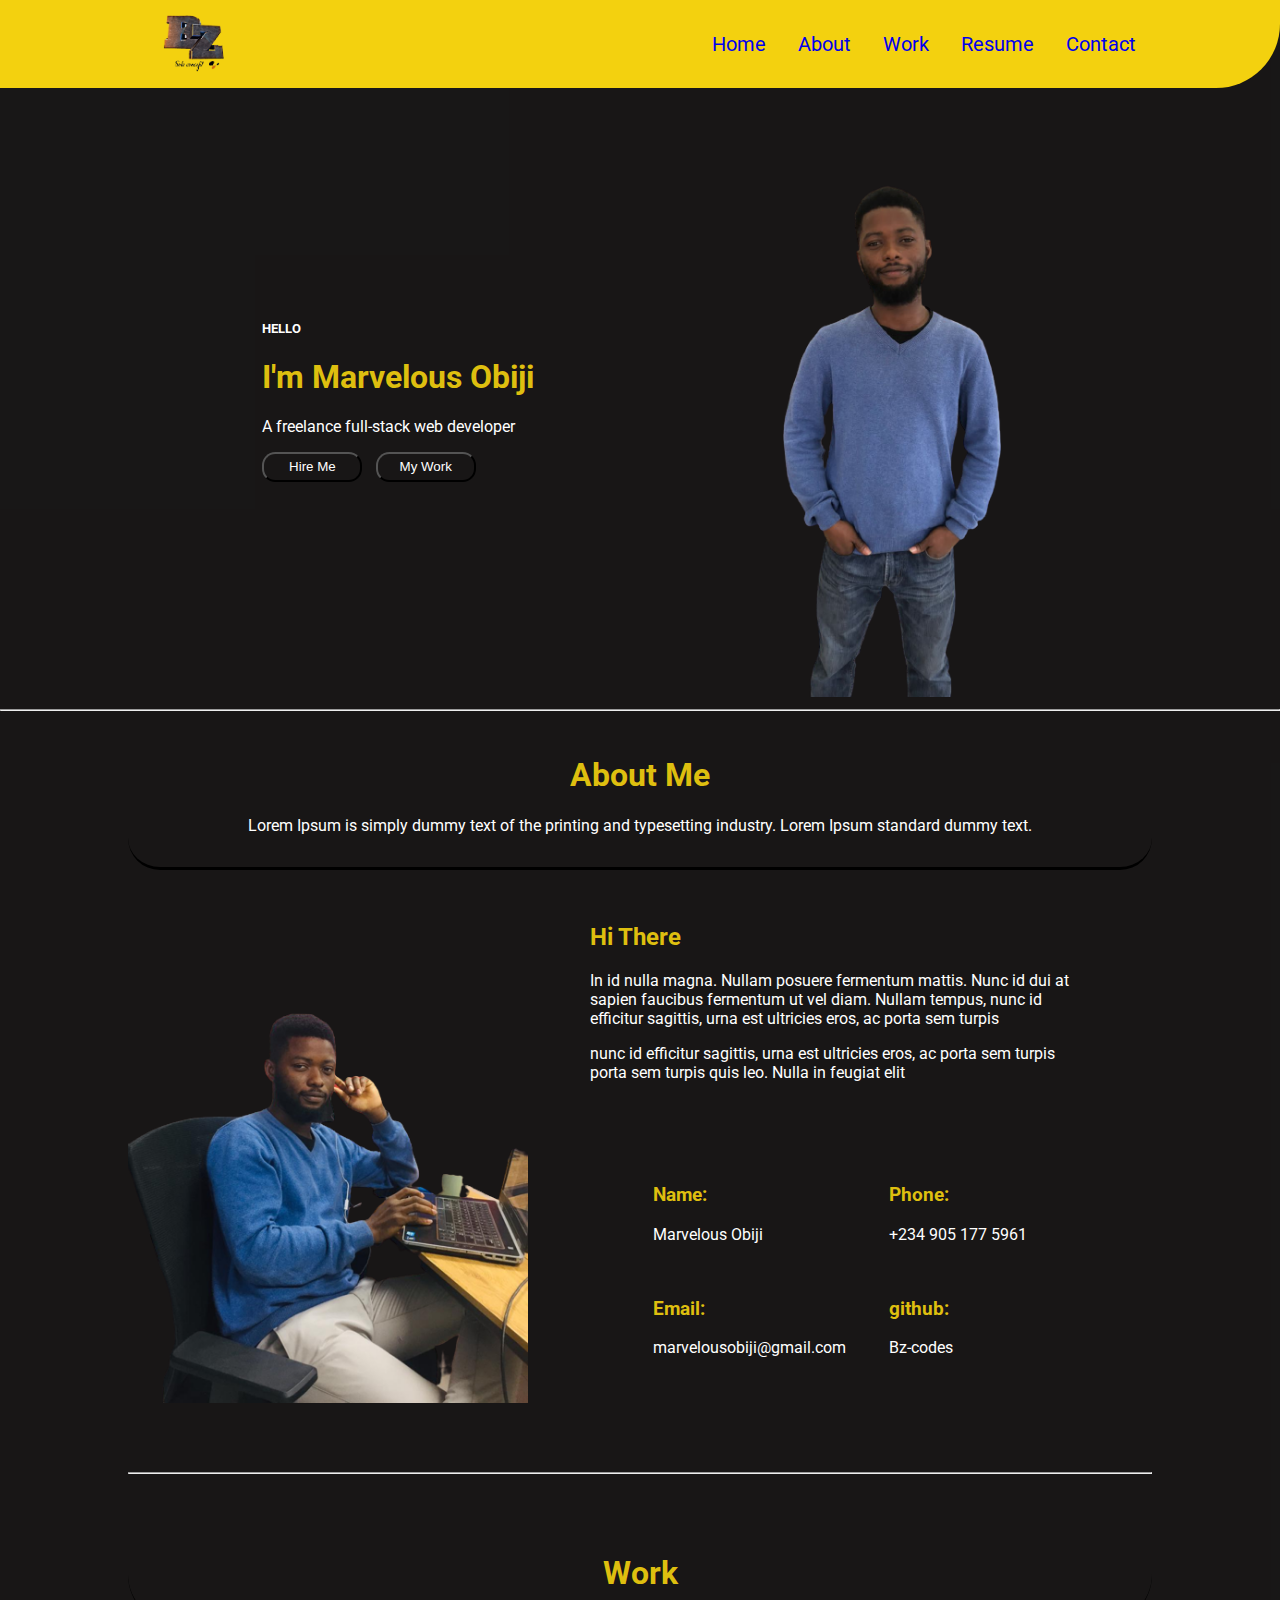
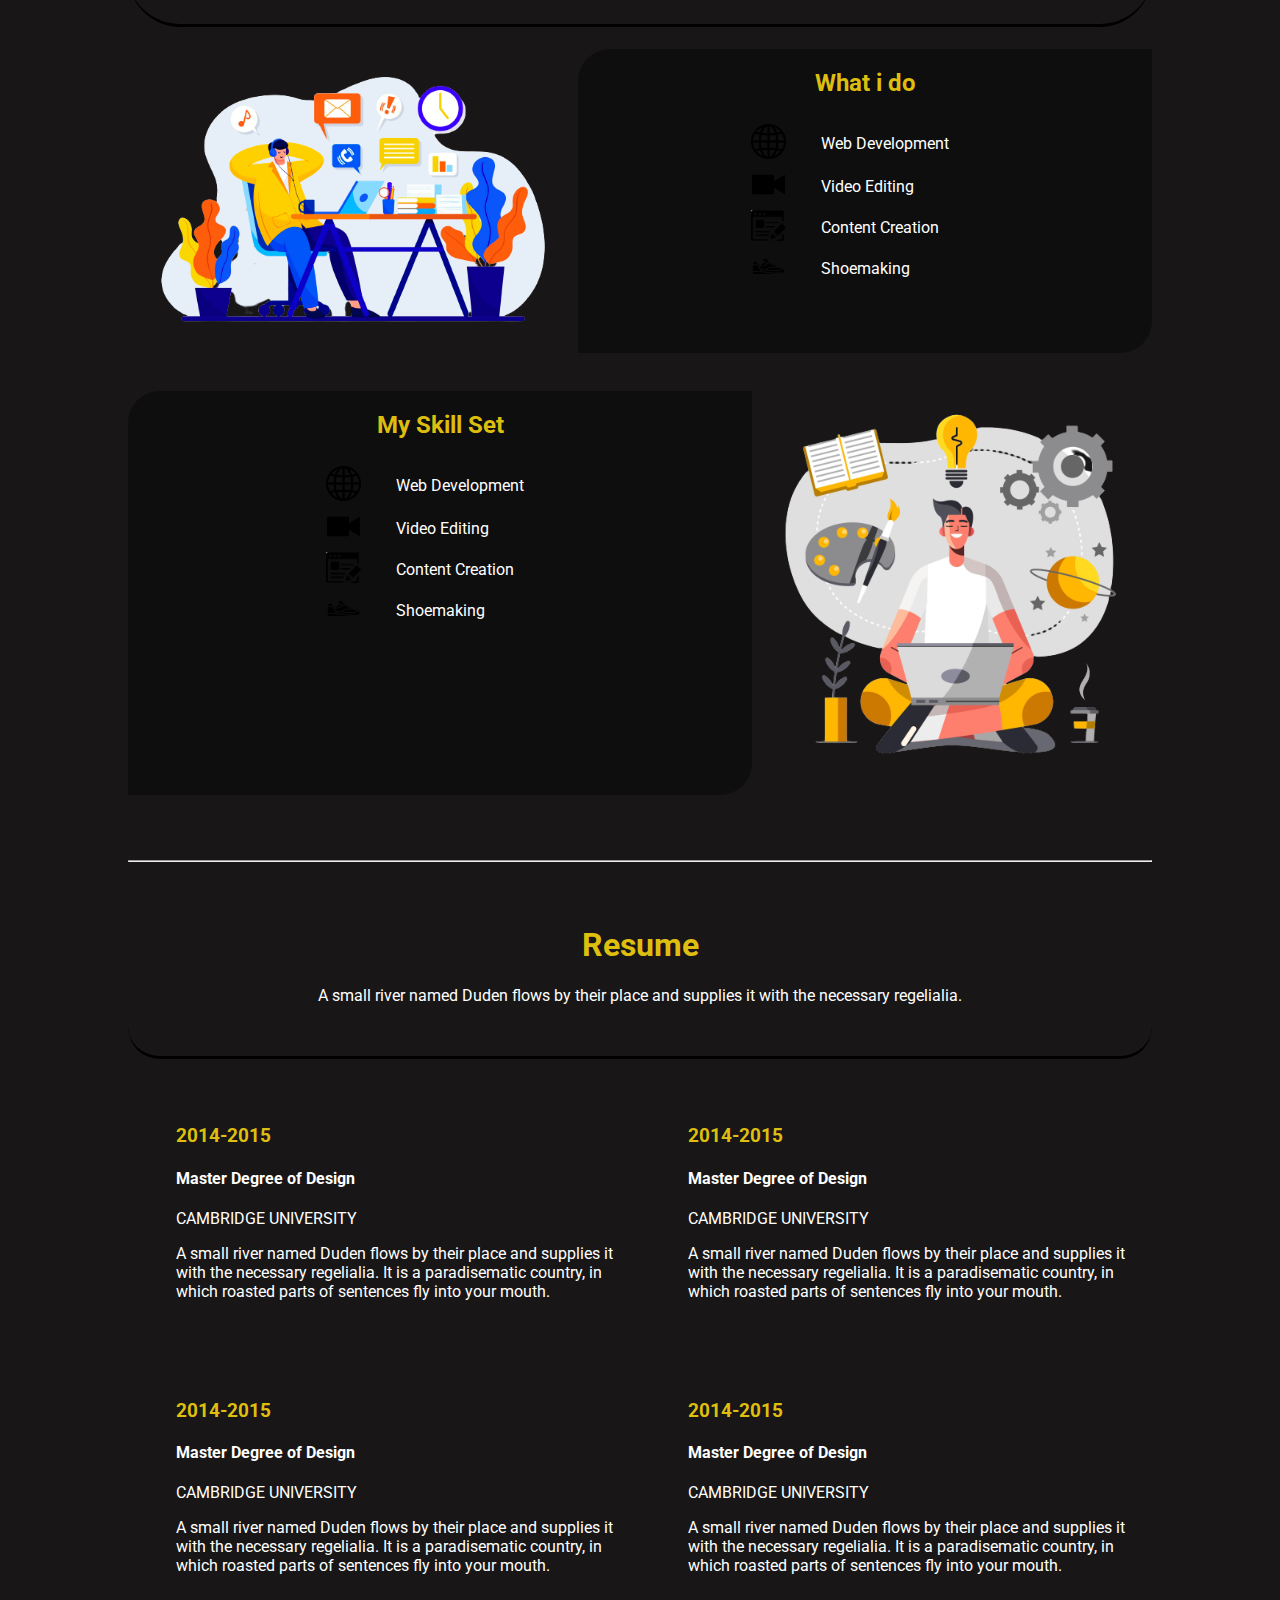
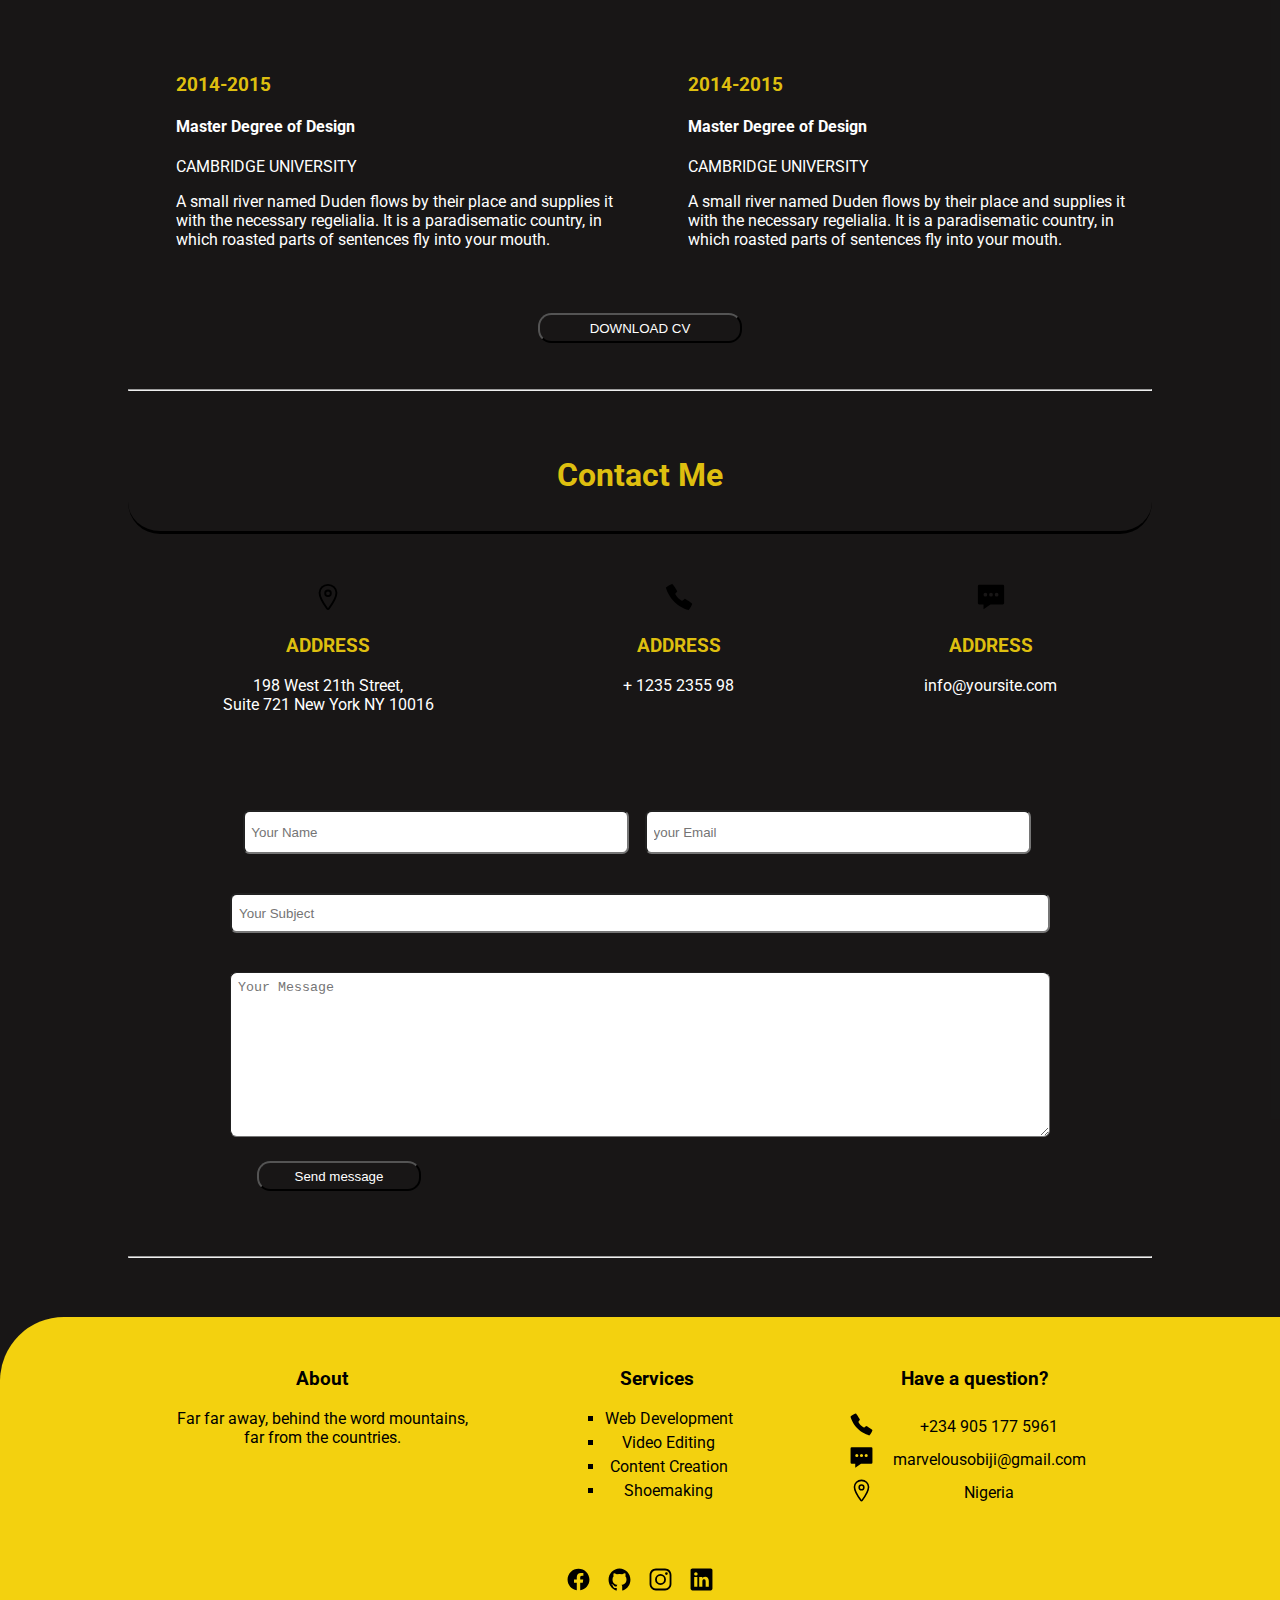
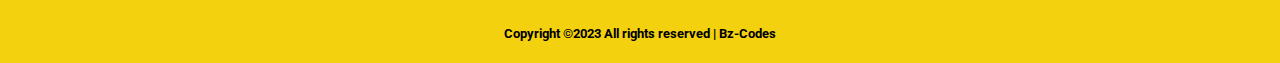
==== index.html @ ffa0d603 "Add files via upload" ====
<!DOCTYPE html>
<html lang="en">
  <head>
    <meta charset="UTF-8" />
    <meta http-equiv="X-UA-Compatible" content="IE=edge" />
    <meta name="viewport" content="width=device-width, initial-scale=1.0" />
    <link rel="stylesheet" href="/style.css" />
    <link rel="preconnect" href="https://fonts.googleapis.com" />
    <link rel="preconnect" href="https://fonts.gstatic.com" crossorigin />
    <link
      href="https://fonts.googleapis.com/css2?family=Open+Sans:wght@300;400;500;600;700;800&family=Poppins:wght@500;600&family=Roboto:wght@100;300;400;500;700;900&display=swap"
      rel="stylesheet"
    />

    <title>portfolio-project</title>
  </head>
  <body>
    <!-- the header containing the nav bar -->

    <header>
      <nav class="navbar">
        <div class="nav-img">
          <img src="src\img-removebg-preview.png" alt="logo" width="100px" />
        </div>
        <div class="nav-links">
          <ul class="nav-links-list">
            <li><a href="./index.html">Home</a></li>
            <li><a href="files/about.html">About</a></li>
            <li><a href="files/work.html">Work</a></li>
            <li><a href="files/resume.html">Resume</a></li>
            <li><a href="files/contact.html">Contact</a></li>
          </ul>
        </div>
      </nav>
    </header>
    <br /><br /><br /><br />

    <!-- the page banner -->

    <section class="banner transition-fade">
      <div class="banner-data">
        <h5>HELLO</h5>
        <h1>I'm Marvelous Obiji</h1>
        <p>A freelance full-stack web developer</p>
        <div class="banner-but">
          <button type="button"><a href="files/resume.html">Hire Me</a></button
          ><button><a href="files/work.html">My Work</a></button>
        </div>
      </div>

      <div>
        <img
          src="src\WhatsApp_Image_2023-04-15_at_10.46.01_PM-removebg-preview.png"
          alt="portriat"
        />
      </div>
      <br /><br /><br />

      <!-- <br /><br /><br /> -->
    </section>
    <!-- <br /> -->
    <!-- about me section -->
    <hr />
    <section class="about">
      <div class="about-title">
        <h1 id="section-About Me">About Me</h1>
        <p>
          Lorem Ipsum is simply dummy text of the printing and typesetting
          industry. Lorem Ipsum standard dummy text.
        </p>
      </div>
      <div class="about-data">
        <div>
          <img
            src="src\WhatsApp_Image_2023-04-13_at_2.13.59_PM-removebg-preview.png"
            alt="profile"
          />
        </div>
        <div class="about-data1">
          <div id="hi">
            <h2>Hi There</h2>
            <p>
              In id nulla magna. Nullam posuere fermentum mattis. Nunc id dui at
              sapien faucibus fermentum ut vel diam. Nullam tempus, nunc id
              efficitur sagittis, urna est ultricies eros, ac porta sem turpis
            </p>
            <p>
              nunc id efficitur sagittis, urna est ultricies eros, ac porta sem
              turpis porta sem turpis quis leo. Nulla in feugiat elit
            </p>
          </div>
          <div class="about-data2">
            <div>
              <h3>Name:</h3>
              <p>Marvelous Obiji</p>
              <br />
              <h3>Email:</h3>
              <p>marvelousobiji@gmail.com</p>
            </div>
            <div>
              <h3>Phone:</h3>
              <p>+234 905 177 5961</p>
              <br />
              <h3>github:</h3>
              <p>Bz-codes</p>
            </div>
          </div>
        </div>
      </div>
      <br /><br /><br />
      <hr />
      <br />
    </section>

    <!-- work/skillset section -->

    <section class="work">
      <h1 id="section-Work">Work</h1>
      <div class="work1">
        <div class="work1-img">
          <img src="/src\3754379.png" alt="work" />
        </div>
        <div class="work1-div">
          <h2>What i do</h2>
          <table>
            <tr>
              <td><img src="/src\1006771.png" alt="" /></td>
              <td>Web Development</td>
            </tr>
            <tr>
              <td><img src="/src\videocam-sharp.svg" alt="" /></td>
              <td>Video Editing</td>
            </tr>
            <tr>
              <td><img src="/src\images.png" alt="" /></td>
              <td>Content Creation</td>
            </tr>
            <tr>
              <td><img src="/src\shoe.png" alt="" /></td>
              <td>Shoemaking</td>
            </tr>
          </table>
        </div>
      </div>
      <br /><br />
      <div class="work2">
        <div class="work1-div">
          <h2>My Skill Set</h2>
          <table>
            <tr>
              <td><img src="/src\1006771.png" alt="" /></td>
              <td>Web Development</td>
            </tr>
            <tr>
              <td><img src="/src\videocam-sharp.svg" alt="" /></td>
              <td>Video Editing</td>
            </tr>
            <tr>
              <td><img src="/src\images.png" alt="" /></td>
              <td>Content Creation</td>
            </tr>
            <tr>
              <td><img src="/src\shoe.png" alt="" /></td>
              <td>Shoemaking</td>
            </tr>
          </table>
        </div>
        <div class="work2-img">
          <img src="/src\5484597.png" alt="skill" />
        </div>
      </div>
      <br /><br /><br />
      <hr />
      <br />
    </section>

    <!-- resume section -->

    <section class="resume">
      <div class="resume-title">
        <h1 id="section-Resume">Resume</h1>
        <p>
          A small river named Duden flows by their place and supplies it with
          the necessary regelialia.
        </p>
        <br />
      </div>
      <div class="resume-grid">
        <div>
          <h3>2014-2015</h3>
          <h4>Master Degree of Design</h4>
          <p>CAMBRIDGE UNIVERSITY</p>
          <p>
            A small river named Duden flows by their place and supplies it with
            the necessary regelialia. It is a paradisematic country, in which
            roasted parts of sentences fly into your mouth.
          </p>
        </div>

        <div>
          <h3>2014-2015</h3>
          <h4>Master Degree of Design</h4>
          <p>CAMBRIDGE UNIVERSITY</p>
          <p>
            A small river named Duden flows by their place and supplies it with
            the necessary regelialia. It is a paradisematic country, in which
            roasted parts of sentences fly into your mouth.
          </p>
        </div>

        <div>
          <h3>2014-2015</h3>
          <h4>Master Degree of Design</h4>
          <p>CAMBRIDGE UNIVERSITY</p>
          <p>
            A small river named Duden flows by their place and supplies it with
            the necessary regelialia. It is a paradisematic country, in which
            roasted parts of sentences fly into your mouth.
          </p>
        </div>
        <div>
          <h3>2014-2015</h3>
          <h4>Master Degree of Design</h4>
          <p>CAMBRIDGE UNIVERSITY</p>
          <p>
            A small river named Duden flows by their place and supplies it with
            the necessary regelialia. It is a paradisematic country, in which
            roasted parts of sentences fly into your mouth.
          </p>
        </div>

        <div>
          <h3>2014-2015</h3>
          <h4>Master Degree of Design</h4>
          <p>CAMBRIDGE UNIVERSITY</p>
          <p>
            A small river named Duden flows by their place and supplies it with
            the necessary regelialia. It is a paradisematic country, in which
            roasted parts of sentences fly into your mouth.
          </p>
        </div>
        <div>
          <h3>2014-2015</h3>
          <h4>Master Degree of Design</h4>
          <p>CAMBRIDGE UNIVERSITY</p>
          <p>
            A small river named Duden flows by their place and supplies it with
            the necessary regelialia. It is a paradisematic country, in which
            roasted parts of sentences fly into your mouth.
          </p>
        </div>
      </div>
      <button><a href="#">DOWNLOAD CV</a></button>
      <br />
      <br />
      <br />
      <hr />
      <br />
    </section>

    <!-- contact me section -->

    <section class="contact">
      <div class="contact-title">
        <h1 id="section-Contact Me">Contact Me</h1>
        <p></p>
      </div>
      <div class="contact-ads">
        <div>
          <img src="/src\location-outline.svg" alt="" width="30px" />
          <h3>ADDRESS</h3>
          <p>
            198 West 21th Street,<br />
            Suite 721 New York NY 10016
          </p>
        </div>
        <div>
          <img src="/src\call-sharp.svg" alt="" width="30px" />
          <h3>ADDRESS</h3>
          <p>+ 1235 2355 98</p>
        </div>
        <div>
          <img src="/src\chatbox-ellipses-sharp.svg" alt="" width="30px" />
          <h3>ADDRESS</h3>
          <p>info@yoursite.com</p>
        </div>
      </div>
      <br />
      <div class="contact-form">
        <form action="">
          <input type="text" id="fname" placeholder="Your Name" required />
          <input type="emai" id="e-mail" placeholder="your Email" required />
          <br />
          <br /><input
            type="text"
            id="subject"
            placeholder="Your Subject"
            required
          />
          <br /><br />
          <textarea
            name="text"
            id="message"
            cols="30"
            rows="10"
            placeholder="Your Message"
            required
          ></textarea>
          <br />
          <input type="submit" value="Send message" id="submit" />
        </form>
      </div>
      <br /><br /><br />
      <hr />
      <br />
    </section>

    <!-- the footer -->

    <footer>
      <div class="footer-info">
        <div>
          <h3>About</h3>
          <p>
            Far far away, behind the word mountains, <br />
            far from the countries.
          </p>
        </div>
        <div>
          <h3>Services</h3>
          <ul>
            <li>Web Development</li>
            <li>Video Editing</li>
            <li>Content Creation</li>
            <li>Shoemaking</li>
          </ul>
        </div>
        <div>
          <h3>Have a question?</h3>
          <table>
            <tr>
              <td><img src="/src\call-sharp.svg" alt="call" width="25px" /></td>
              <td>+234 905 177 5961</td>
            </tr>
            <tr>
              <td>
                <img
                  src="/src\chatbox-ellipses-sharp.svg"
                  alt="chat"
                  width="25px"
                />
              </td>
              <td>marvelousobiji@gmail.com</td>
            </tr>
            <tr>
              <td>
                <img
                  src="/src\location-outline.svg"
                  alt="locate"
                  width="25px"
                />
              </td>
              <td>Nigeria</td>
            </tr>
          </table>
        </div>
      </div>
      <br /><br />
      <div class="footer-info3">
        <a href="http://"
          ><img src="/src\logo-facebook (1).svg" alt="facebook" width="25px"
        /></a>
        <a href="http://"
          ><img src="/src\logo-github.svg" alt="github" width="25px"
        /></a>
        <a href="http://"
          ><img src="/src\logo-instagram.svg" alt="instagram" width="25px"
        /></a>
        <a href="#"
          ><img src="/src\logo-linkedin.svg" alt="linkedin" width="25px"
        /></a>
      </div>
      <div>
        <h5>Copyright ©2023 All rights reserved | Bz-Codes</h5>
      </div>
    </footer>
  </body>
</html>
---- style.css ----
html,
body,
header,
footer {
    padding: 0%;
    margin: 0%;
    box-sizing: border-box;
    background-color: rgba(14, 13, 13, 0.795);
    font-family: 'Open Sans', sans-serif;
    /* font-family: 'Poppins', sans-serif; */
    font-family: 'Roboto', sans-serif;
    height: fit-content;
    ;
}

h1 {
    font-size: xx-large;
}

html {
    scroll-behavior: smooth;
    /* transition: ease-in-out 0.5s ease-out; */
    /* scroll-snap-type: proximity; */
    /* animation-duration: 3s; */
    /* transition-property: all;
    
    transition-duration: 2s;
    transition-delay: 2s; */
}



h1,
h2,
h3 {
    color: rgba(243, 209, 15, 0.911);
}

h4,
h5,
h6,
p,
td,
li {
    color: white;
}

a,
#submit {
    transition: all 0.5s ease-out;
}

#submit:hover,
#submit:focus,
a:hover,
a:focus {
    border-bottom: 5px solid white;
    border-bottom-color: #fff;
    border-radius: 1em;
    font-size: 10px;
    /* color: #e00808; */
}

header {
    width: 100%;
    background-color: rgb(243, 209, 15);
    border-bottom-right-radius: 4em;
    position: sticky;
    top: 0%;
    z-index: 1;
}

.navbar {
    width: 80%;
    display: flex;
    justify-content: space-between;
    margin: auto;
    margin-top: 0%;


    align-items: center;

}

/* nav bar */

nav ul {
    display: inline-flex;
    justify-content: space-around;
    /* width: 50%; */


    /* margin-right: 2em; */
    box-sizing: border-box;
}

nav a {
    text-decoration: none;
    font-size: 20px;

}

nav a:hover,
nav a:focus {
    /* width: 200px; */
    background-color: #ffffff00;
    border-bottom: 5px solid white;
    border-bottom-color: #fff;
    border-radius: 1em;
    font-size: 2em;
    color: #f7f1f1;
}

nav ul li {

    padding: 1em;
    list-style-type: none;

}

nav img {
    width: 130px;
    /* margin: auto; */
}


/* banner */

.banner {
    width: 80%;
    display: flex;
    justify-content: space-between;
    margin: auto;
    /* position: relative; */

    /* background-color: rgba(88, 88, 95, 0.767); */
}

.banner-data {
    padding: 2em;
    margin: 10%;
    color: rgb(16, 17, 17);
}

/* .banner-but {
    width: 100%;
    display: flex;

} */
.banner img {
    width: 400px;

    /* height: 400px; */
}

.banner button {
    width: 100px;
    height: 30px;
    margin-right: 1em;
    border-radius: 1em;
    background-color: transparent;
    /* color: #fff; */
    /* align-items: center; */
}

.banner button a {
    text-align: center;
    color: #fff;
    /* margin: 1em; */
    padding: 1em;
    text-decoration: none;
    /* width: fit-content; */
}

/* about */
.about {
    width: 80%;
    margin: auto;
    /* background-color: rgb(150, 123, 84); */

}

.about-title {
    margin: auto;
    text-align: center;
    padding: 1em;
    /* margin-top: -20px; */
    border-bottom: solid black;
    border-radius: 2em;
}

.about img {
    width: 400px;
    /* height: 300px; */
}

.about-data {
    /* width: 100%; */
    display: flex;
    /* justify-content: space-between; */
    margin: auto;
}

.about-data1 {
    display: flex;
    flex-direction: column;
}

#hi {
    margin: auto 10%;
}

.about-data2 {
    display: flex;
    justify-content: space-between;
    margin: auto 20%;
}

/* work */
.work {
    width: 80%;
    margin: auto;
    /* text-align: center; */
}

#section-Work {
    border-bottom: solid black;
    padding: 1em;
    border-radius: 2em;
    text-align: center;
}

.work1 {
    width: 100%;
    display: flex;
    /* flex-direction: row; */
    justify-content: space-between;


}

.work1-div {
    width: 100%;
    background-color: rgba(14, 13, 13, 0.801);
    border-top-left-radius: 2em;
    border-bottom-right-radius: 2em;
    /* padding: 1em; */
    /* margin: 10%; */
    /* padding: ; */
}

.work1-div h2 {
    text-align: center;
    margin-bottom: 1em;
}

.work1-div table {
    /* width: 100%; */
    /* display: flex; */
    /* text-decoration: none; */
    list-style-type: none;
    justify-content: space-around;
    /* padding: 2em; */
    margin: 1em auto;
    /* padding: 1em; */
    /* text-decoration: solid black; */
    /* font-size: larger; */
    /* font-weight: 600; */
}

.work1-div table tr td {
    padding-right: 2em;
}

.work1-div img {
    width: 35px;
    /* margin-top: 7%; */
}

.work1-img img {
    width: 450px;
    /* padding: 20px; */
}

.work2 {
    width: 100%;
    display: flex;
    /* flex-direction: row; */
    justify-content: space-between;


}

.work2-img img {
    width: 400px;
    /* padding: 20px; */
}


/* resume */


.resume {

    width: 80%;
    margin: auto;
    /* background-color: rgb(102, 172, 117); */
}

.resume-title {
    /* text-align: center; */
    margin: auto;
    text-align: center;
    padding: 1em;
    border-bottom: solid black;
    border-radius: 2em;
}

.resume-grid {

    display: grid;
    grid-template-columns: 50% 50%;
    /* grid-auto-rows: minmax(100px, auto); */
    grid-gap: 2em;
    /* align-items: center; */
    padding: 2em;

}

.resume-grid div {
    padding: 1em;
    /* margin: auto 10%; */
}

.resume button {
    width: 20%;
    height: 30px;
    margin-left: 40%;
    margin-right: 40%;
    border-radius: 1em;
    background-color: transparent;
    /* align-items: center; */
}

.resume button a {
    text-align: center;
    color: #fff;
    /* margin: 1em; */
    padding: 1em;
    text-decoration: none;
    /* width: fit-content; */
}


/* contact */

.contact {
    width: 80%;

    margin: auto;
    /* background-color: rgb(161, 122, 122); */
    /* margin-top: 0%; */
}

.contact-title {
    margin: auto;
    /* margin-top: -20px; */
    text-align: center;
    border-bottom: solid black;
    border-radius: 2em;
    padding: 1em;
}

.contact-ads {
    width: 100%;
    display: flex;
    justify-content: space-between;
    /* flex-direction: row; */
}

.contact-ads div {
    width: fit-content;
    padding: 1em;
    margin: 2em auto;
    text-align: center;
}

.contact-form {
    /* border: 2px solid black; */
    /* padding: 1em; */
    width: 80%;
    margin: auto;

}

.contact-form form {
    width: 100%;
    padding: 2% auto;
    /* border: 2px solid black; */
    box-sizing: border-box;

    /* background-color: blue; */
    /* justify-content: center; */
}

#fname,
#e-mail {
    width: 45%;
    /* box-sizing: border-box; */
    /* margin: auto; */
    /* margin-right: ; */
    margin-left: 1.5%;
    border-radius: 0.5em;
    margin-top: 1em;
    height: 2em;
    padding: 0.5em;
    border-style: inset;
}

#subject {
    width: 100%;
    box-sizing: border-box;
    height: 3em;
    padding: 0.5em;
    margin-top: 1.5em;
    border-radius: 0.5em;
    border-style: inset;
    /* margin-left: 5%; */
}

#message {
    width: 100%;
    box-sizing: border-box;
    margin-top: 1.5em;
    /* border-collapse: collapse; */
    border-style: inset;
    border-radius: 0.5em;
    padding: 0.5em;
}

#submit {
    margin-left: 2em;
    margin-top: 1.5em;
    height: 1em;
    width: 20%;
    height: 30px;
    border-radius: 1em;
    text-align: center;
    background-color: transparent;
    color: #fff;

    /* margin: 1em; */
    /* padding: 1em; */
    text-decoration: none;
}

/* footer */

footer {
    width: 100%;
    background-color: rgb(243, 209, 15);
    display: flex;
    flex-direction: column;
    justify-content: center;
    border-top-left-radius: 4em;
    margin-top: 2rem;
    padding-top: 2em;


}

.footer-info {
    width: 80%;
    margin: auto;
    /* display: grid;
    grid-template-columns: 1fr 1fr 1fr;
    grid-gap: 2em; */
    align-content: center;

    /* margin-left: 15%; */

    display: flex;
    text-align: center;
    box-sizing: inherit;
    justify-content: space-around;

}

.footer-info ul li {
    list-style-type: square;
    padding-bottom: 5px;
    margin-right: 1em;
}

.footer-info3 {
    display: flex;
    justify-content: center;

    margin: auto;
}

.footer-info table tr td {
    padding-right: 1em;

    /* margin-right: 1em; */
    /* border: 2px solid black; */
}

.footer-info3 a {



    /* flex-direction: column; */
    /* justify-content: space-around; */

    padding: 0.5em;
    /* align-items: center; */
}

footer h5 {
    text-align: center;
    color: black;
}

.footer-info h3,

.footer-info td,
.footer-info li,
.footer-info p {
    color: black;
}
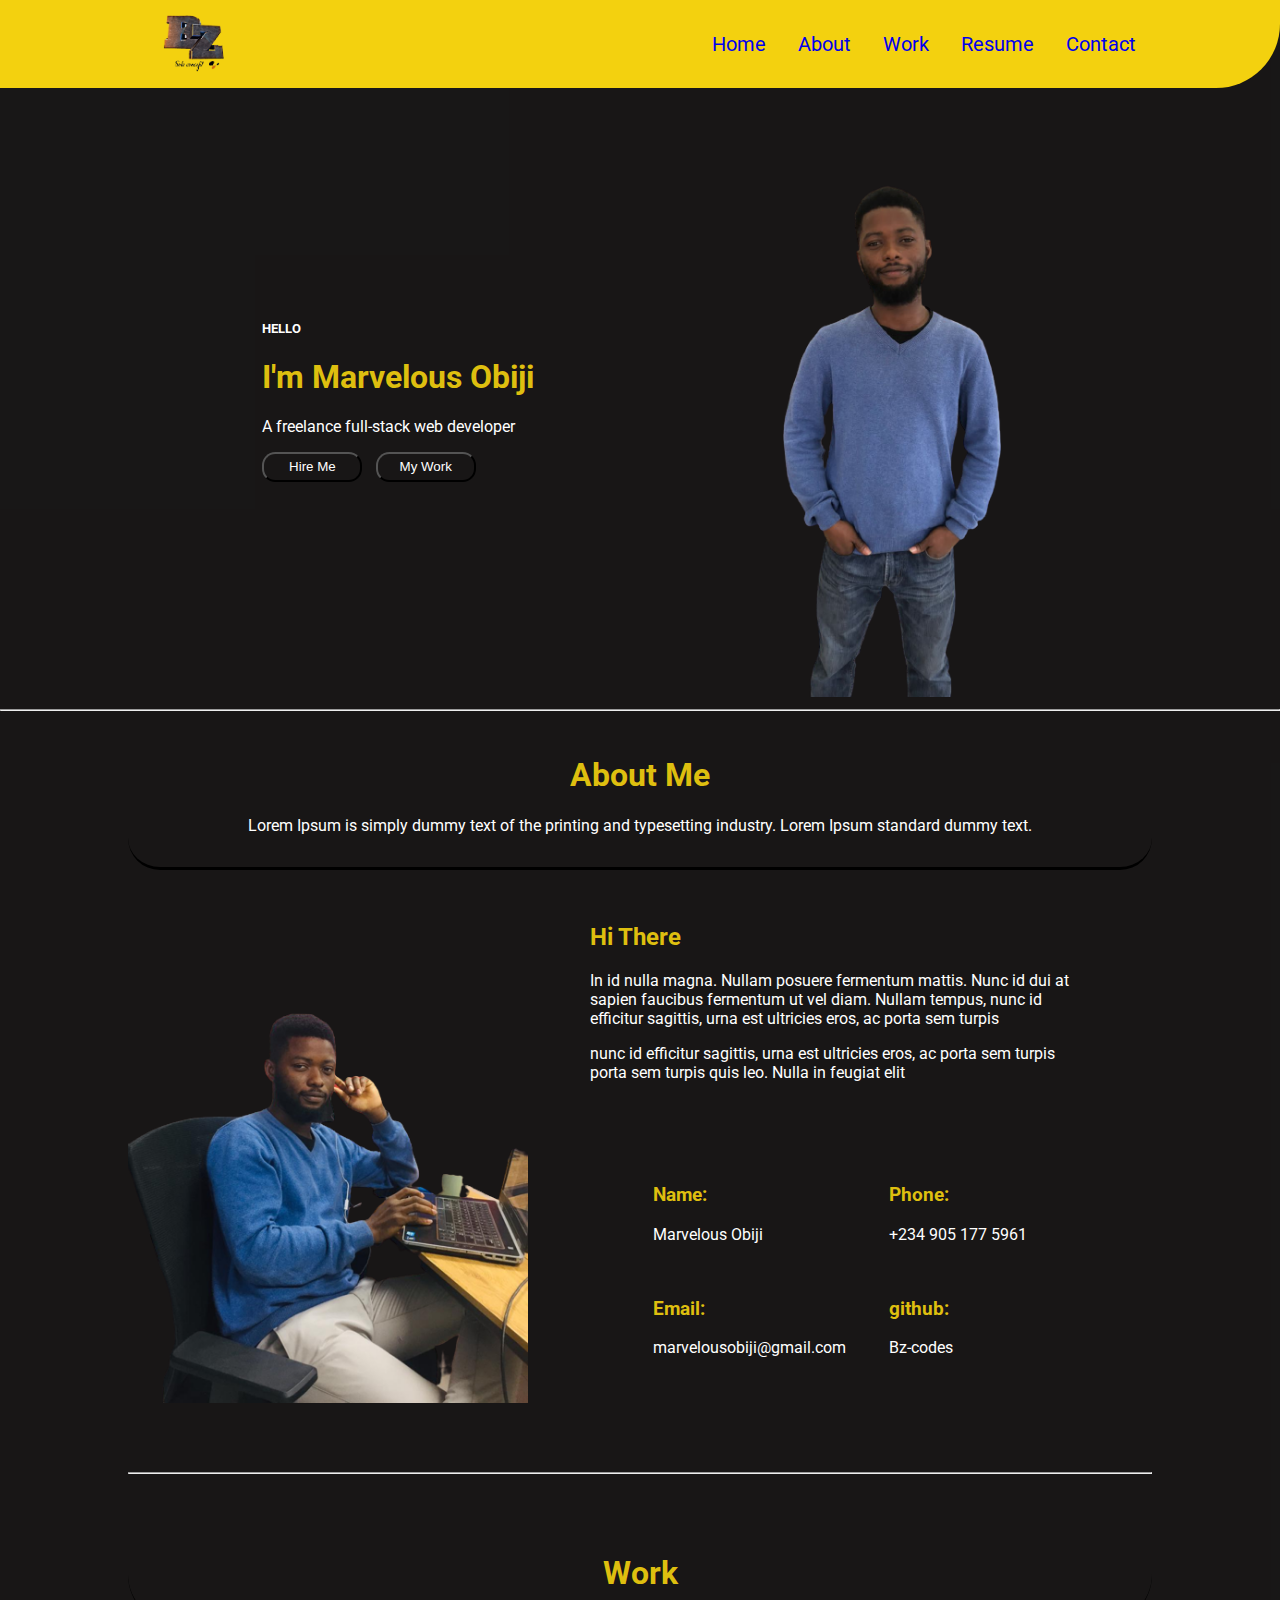
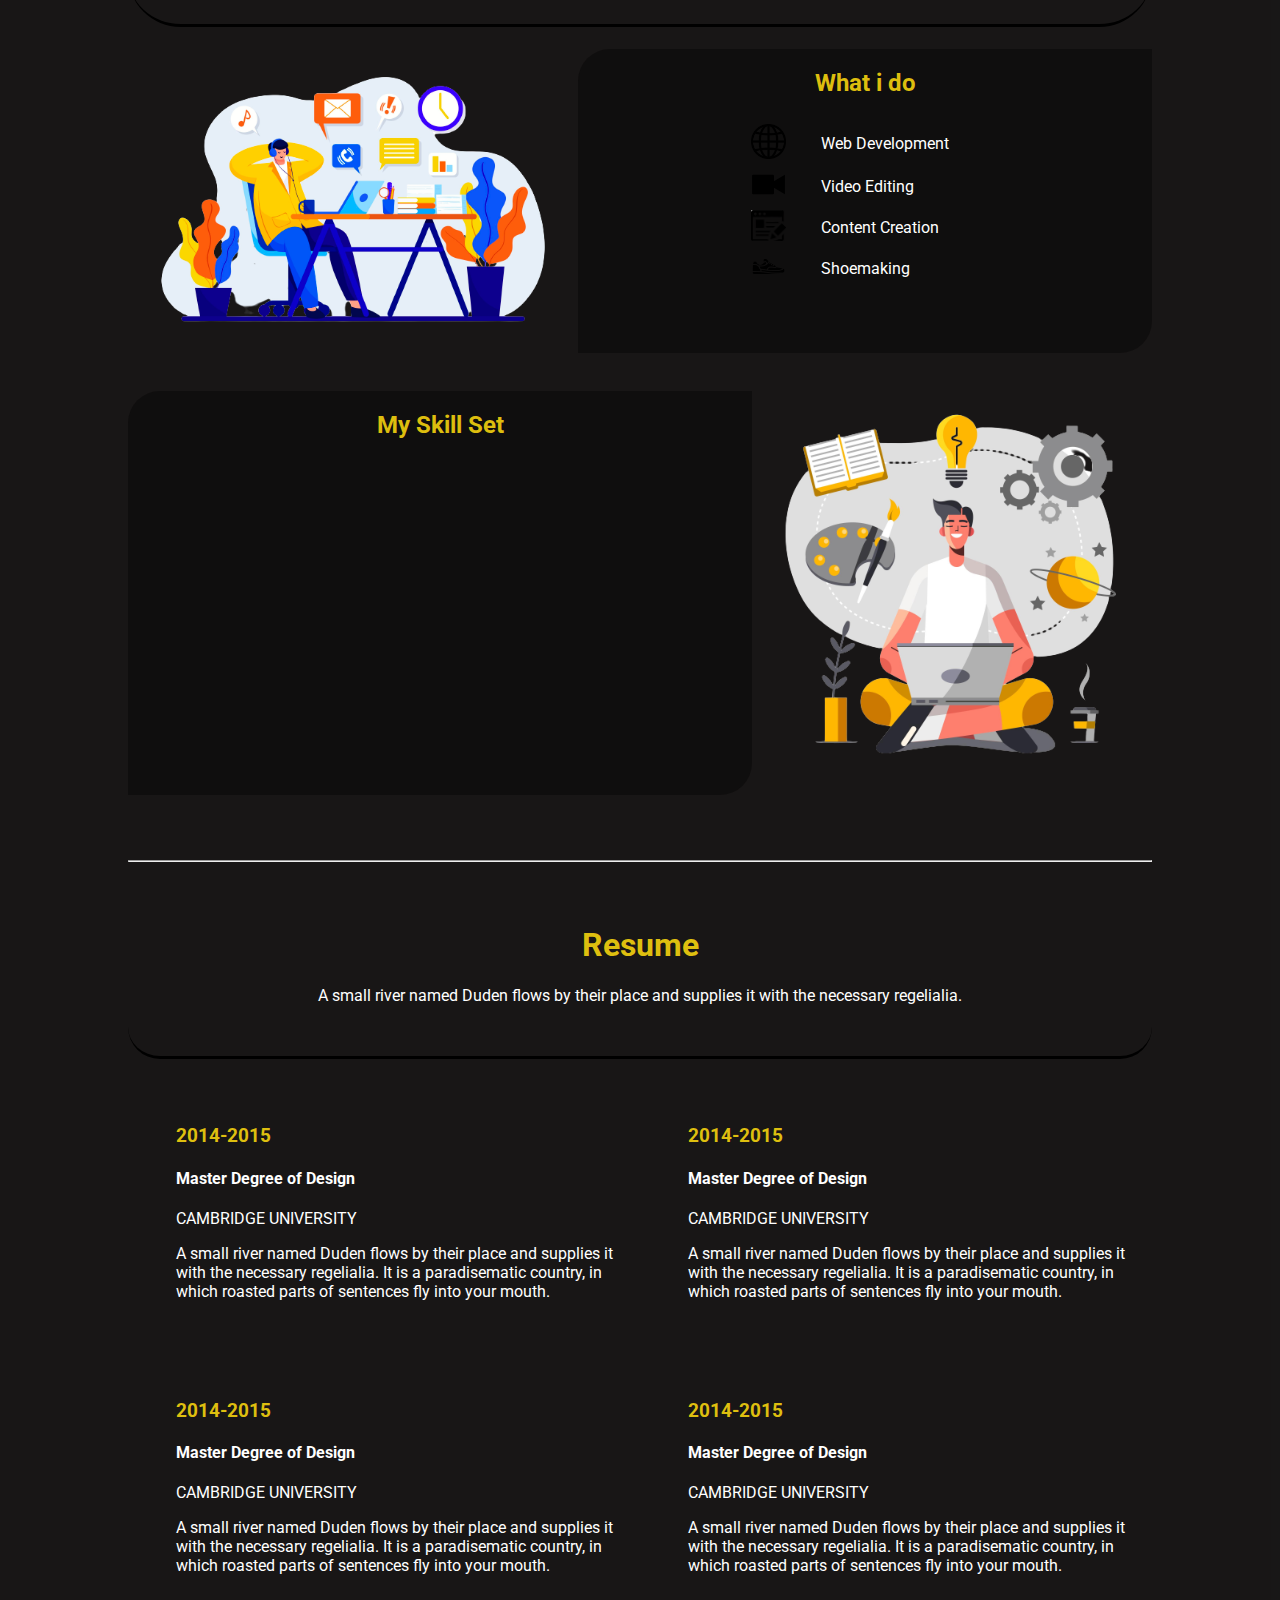
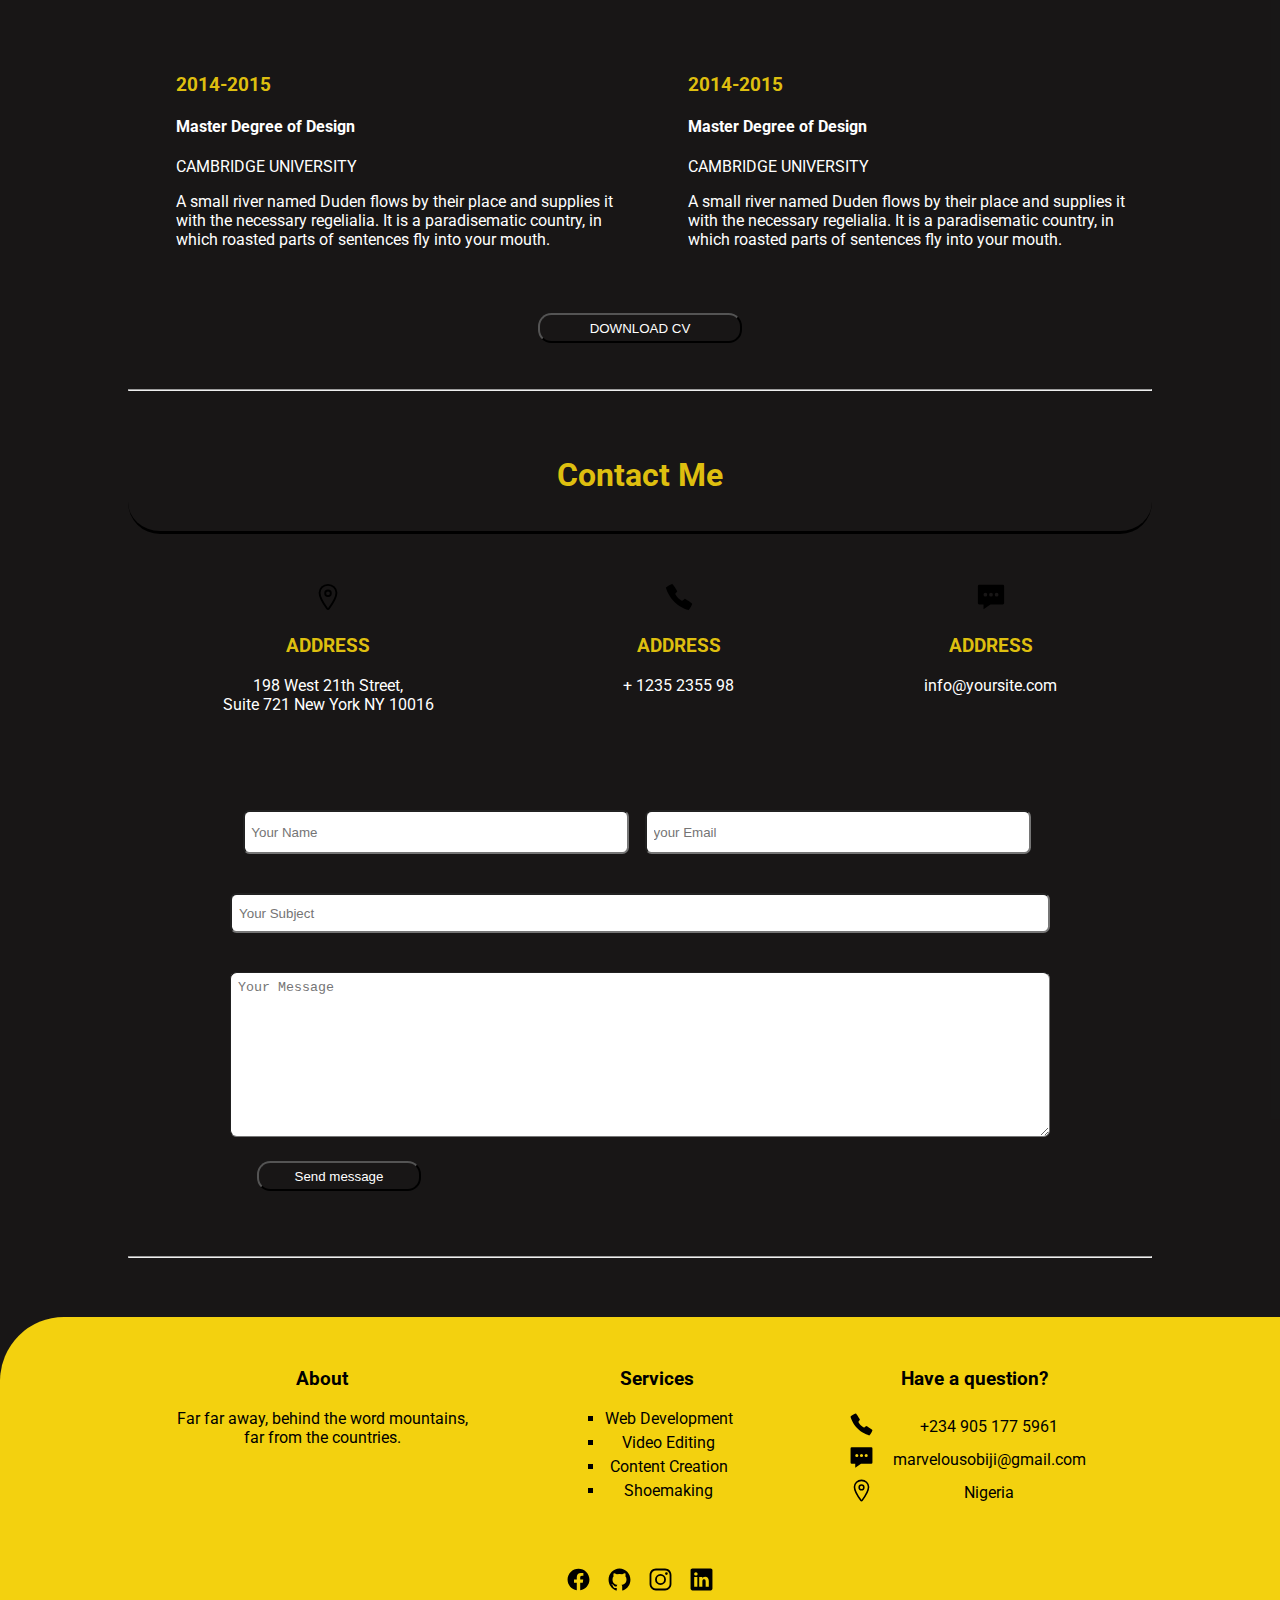
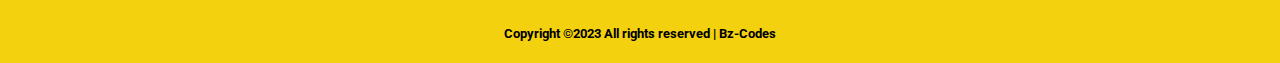
==== commit fb5e1e5f: "updatd" ====
--- a/index.html
+++ b/index.html
@@ -146,24 +146,15 @@
       <div class="work2">
         <div class="work1-div">
           <h2>My Skill Set</h2>
-          <table>
-            <tr>
-              <td><img src="/src\1006771.png" alt="" /></td>
-              <td>Web Development</td>
-            </tr>
-            <tr>
-              <td><img src="/src\videocam-sharp.svg" alt="" /></td>
-              <td>Video Editing</td>
-            </tr>
-            <tr>
-              <td><img src="/src\images.png" alt="" /></td>
-              <td>Content Creation</td>
-            </tr>
-            <tr>
-              <td><img src="/src\shoe.png" alt="" /></td>
-              <td>Shoemaking</td>
-            </tr>
-          </table>
+          <iframe
+            width="300"
+            height="200"
+            src="https://www.youtube.com/embed/EoN_4fv3T7A"
+            title="YouTube video player"
+            frameborder="0"
+            allow="accelerometer; autoplay; clipboard-write; encrypted-media; gyroscope; picture-in-picture; web-share"
+            allowfullscreen
+          ></iframe>
         </div>
         <div class="work2-img">
           <img src="/src\5484597.png" alt="skill" />
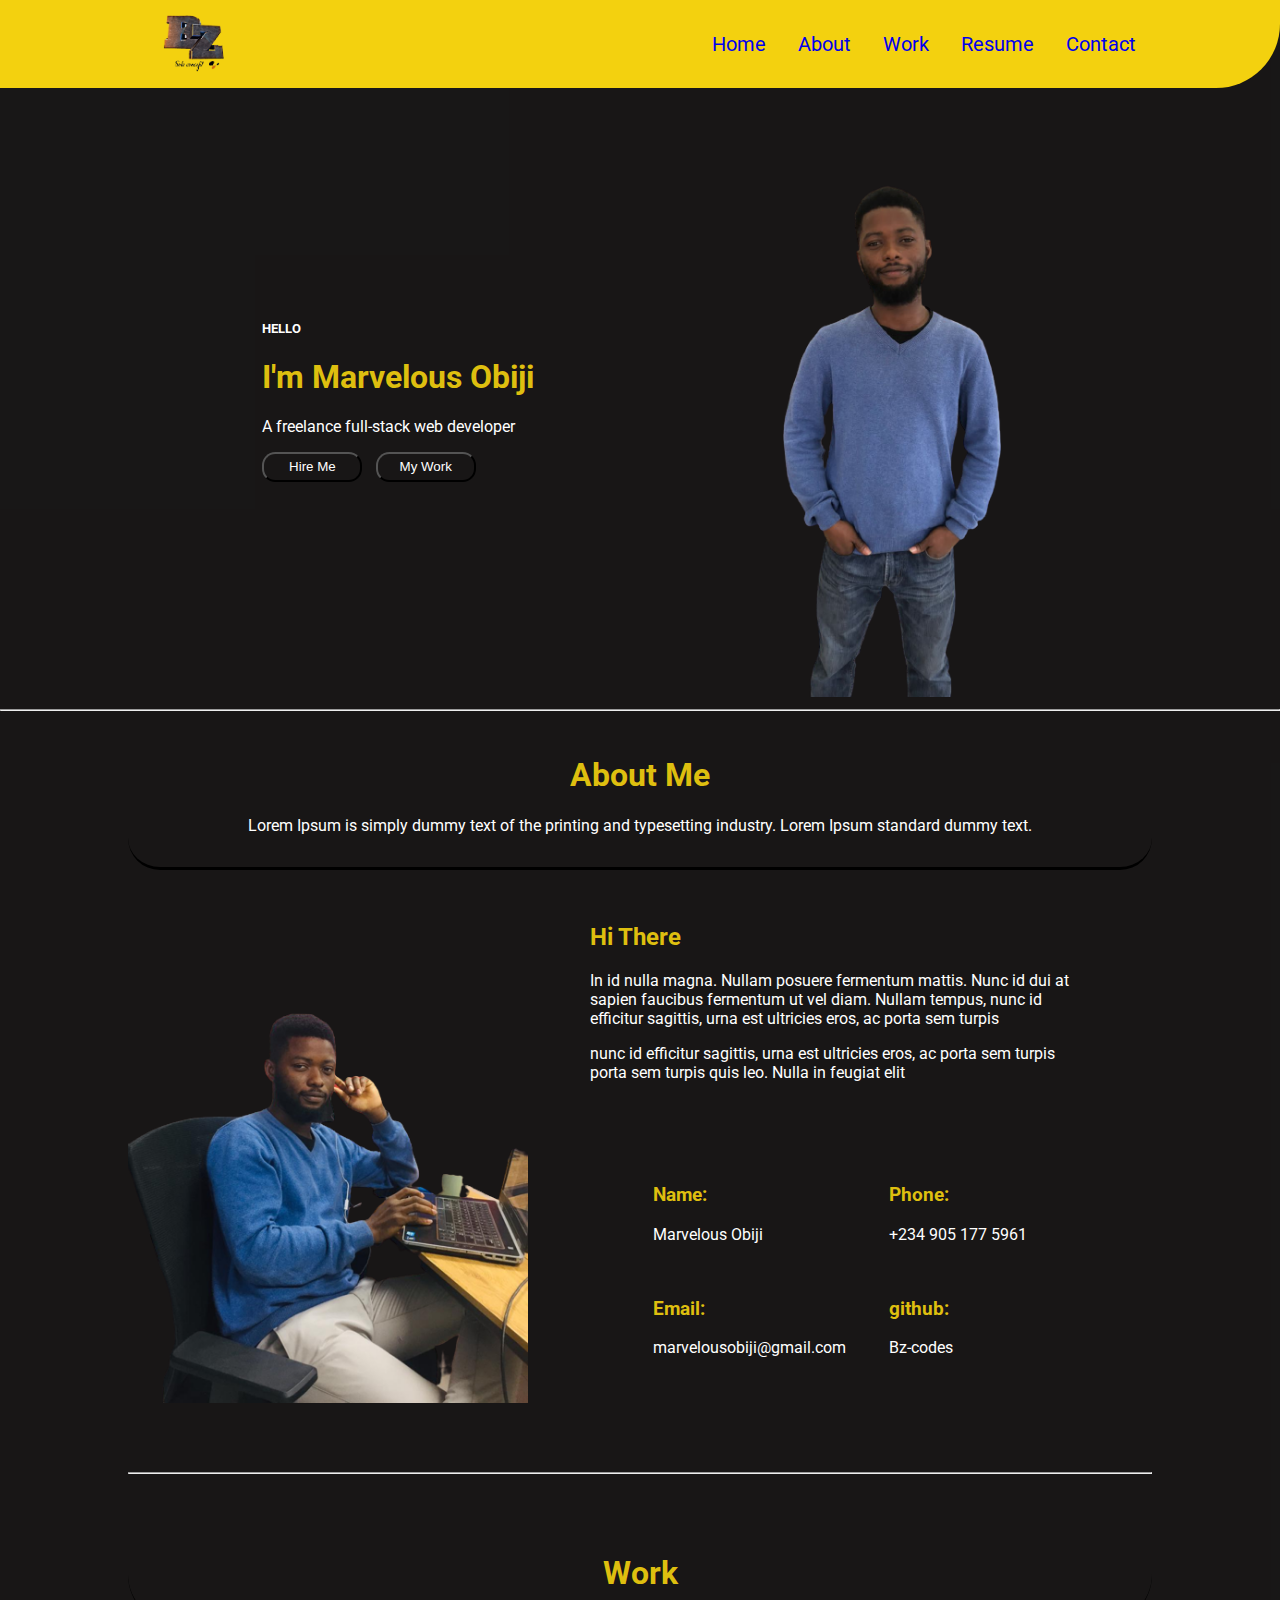
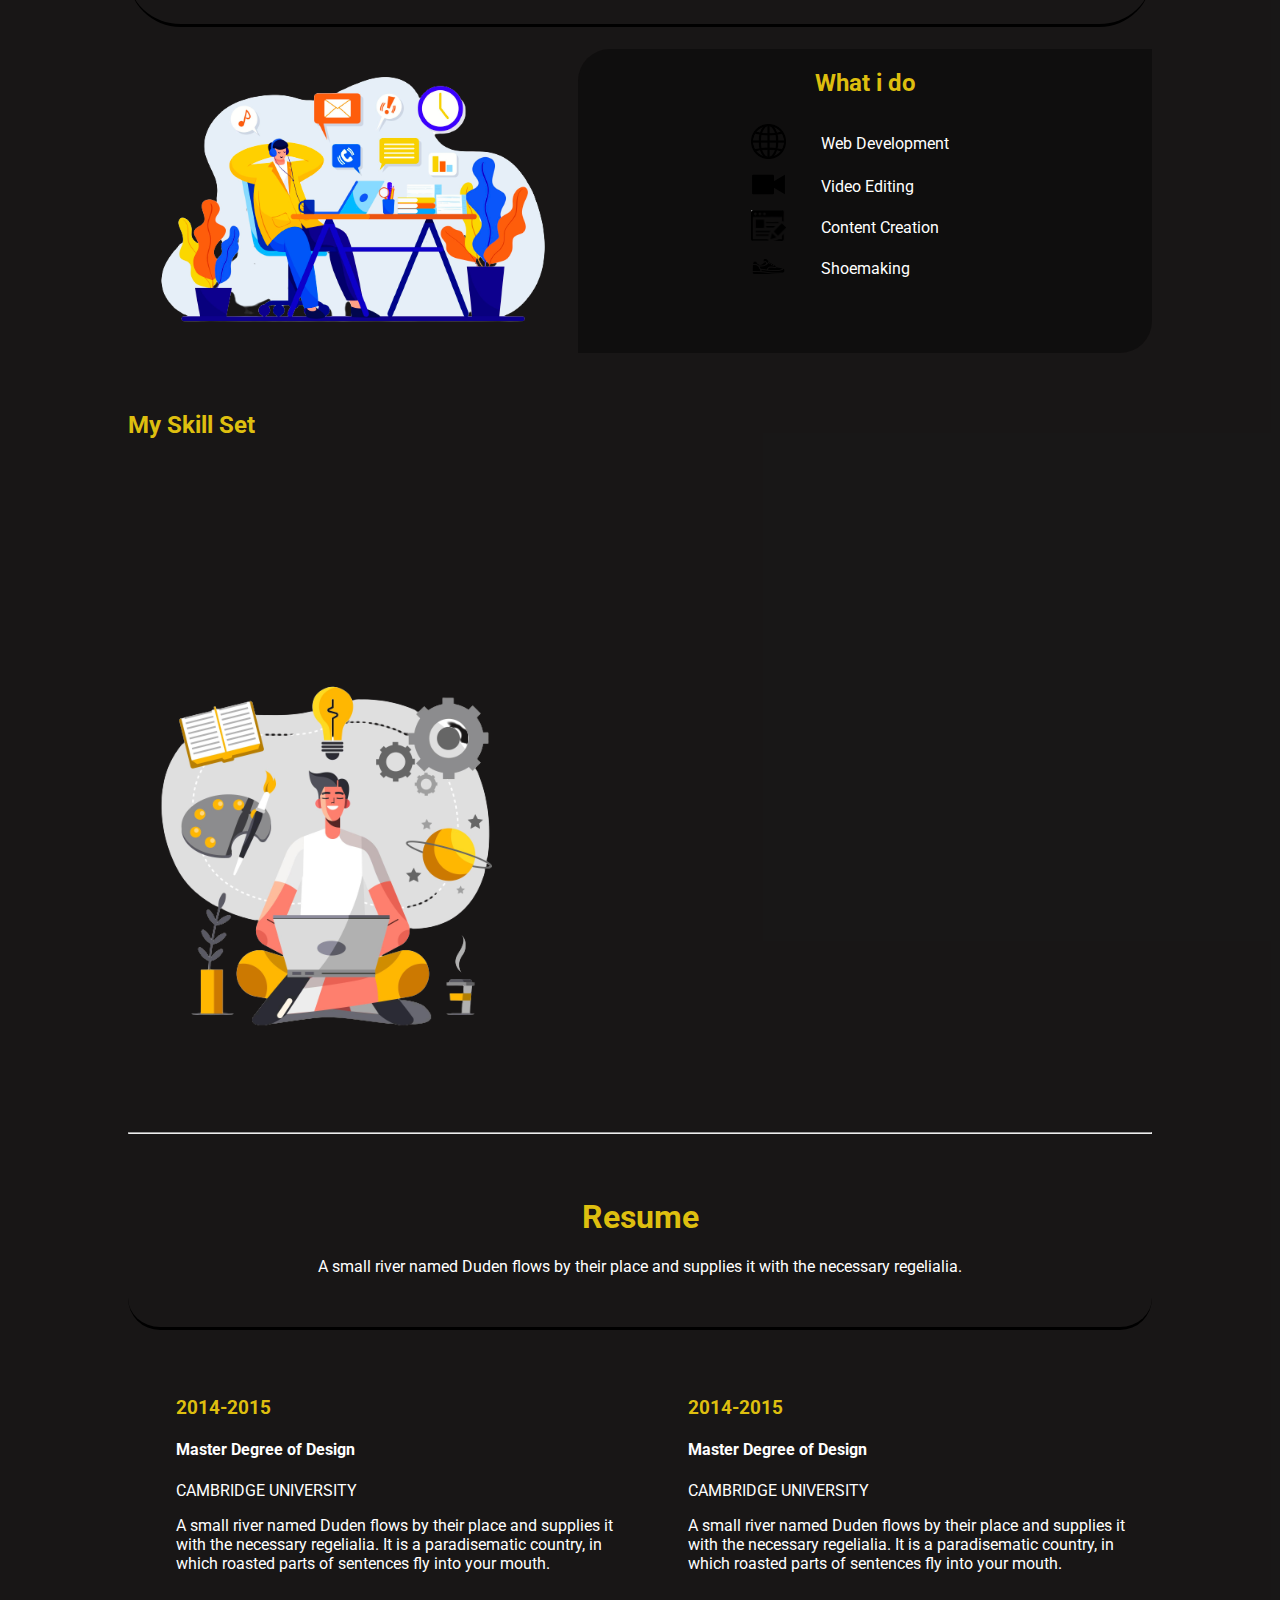
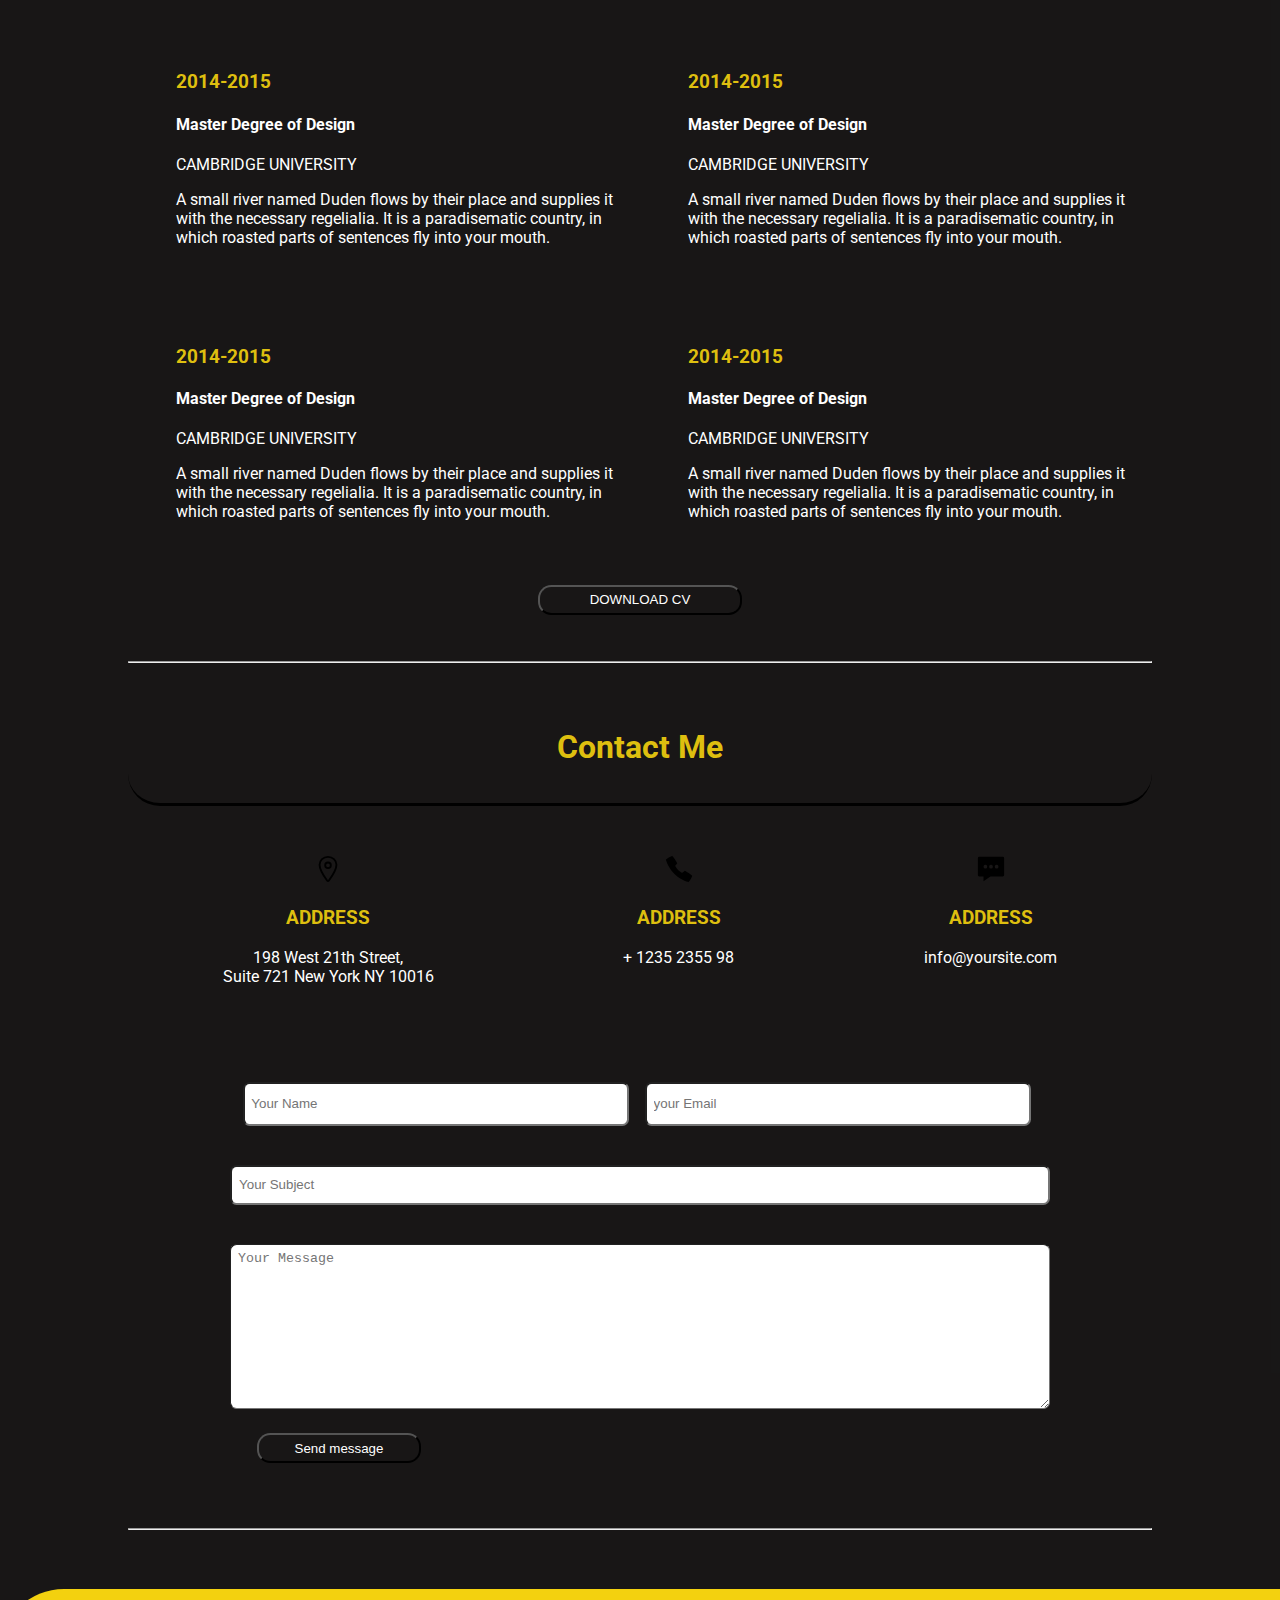
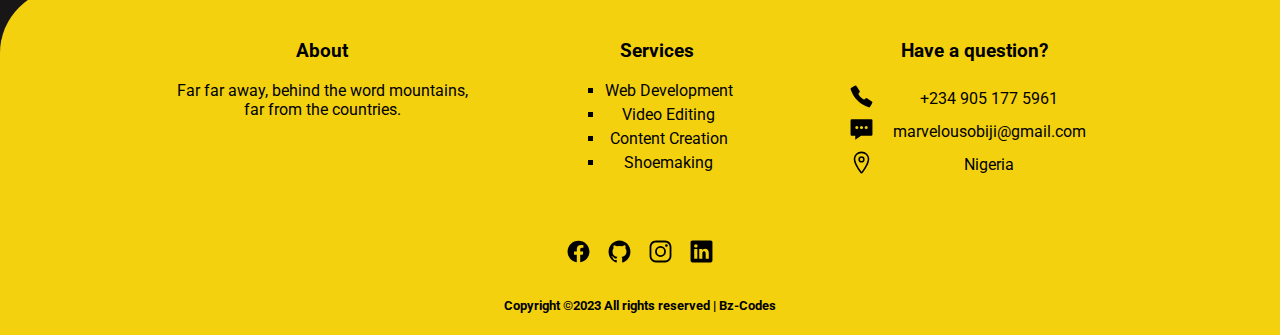
==== commit 3d043104: "Update index.html" ====
--- a/index.html
+++ b/index.html
@@ -144,7 +144,7 @@
       </div>
       <br /><br />
       <div class="work2">
-        <div class="work1-div">
+        <div>
           <h2>My Skill Set</h2>
           <iframe
             width="300"
--- a/style.css
+++ b/style.css
@@ -284,9 +284,9 @@
 
 .work2 {
     width: 100%;
-    display: flex;
+/*     display: flex; */
     /* flex-direction: row; */
-    justify-content: space-between;
+/*     justify-content: space-between; */
 
 
 }
@@ -528,4 +528,4 @@
 .footer-info li,
 .footer-info p {
     color: black;
-}+}
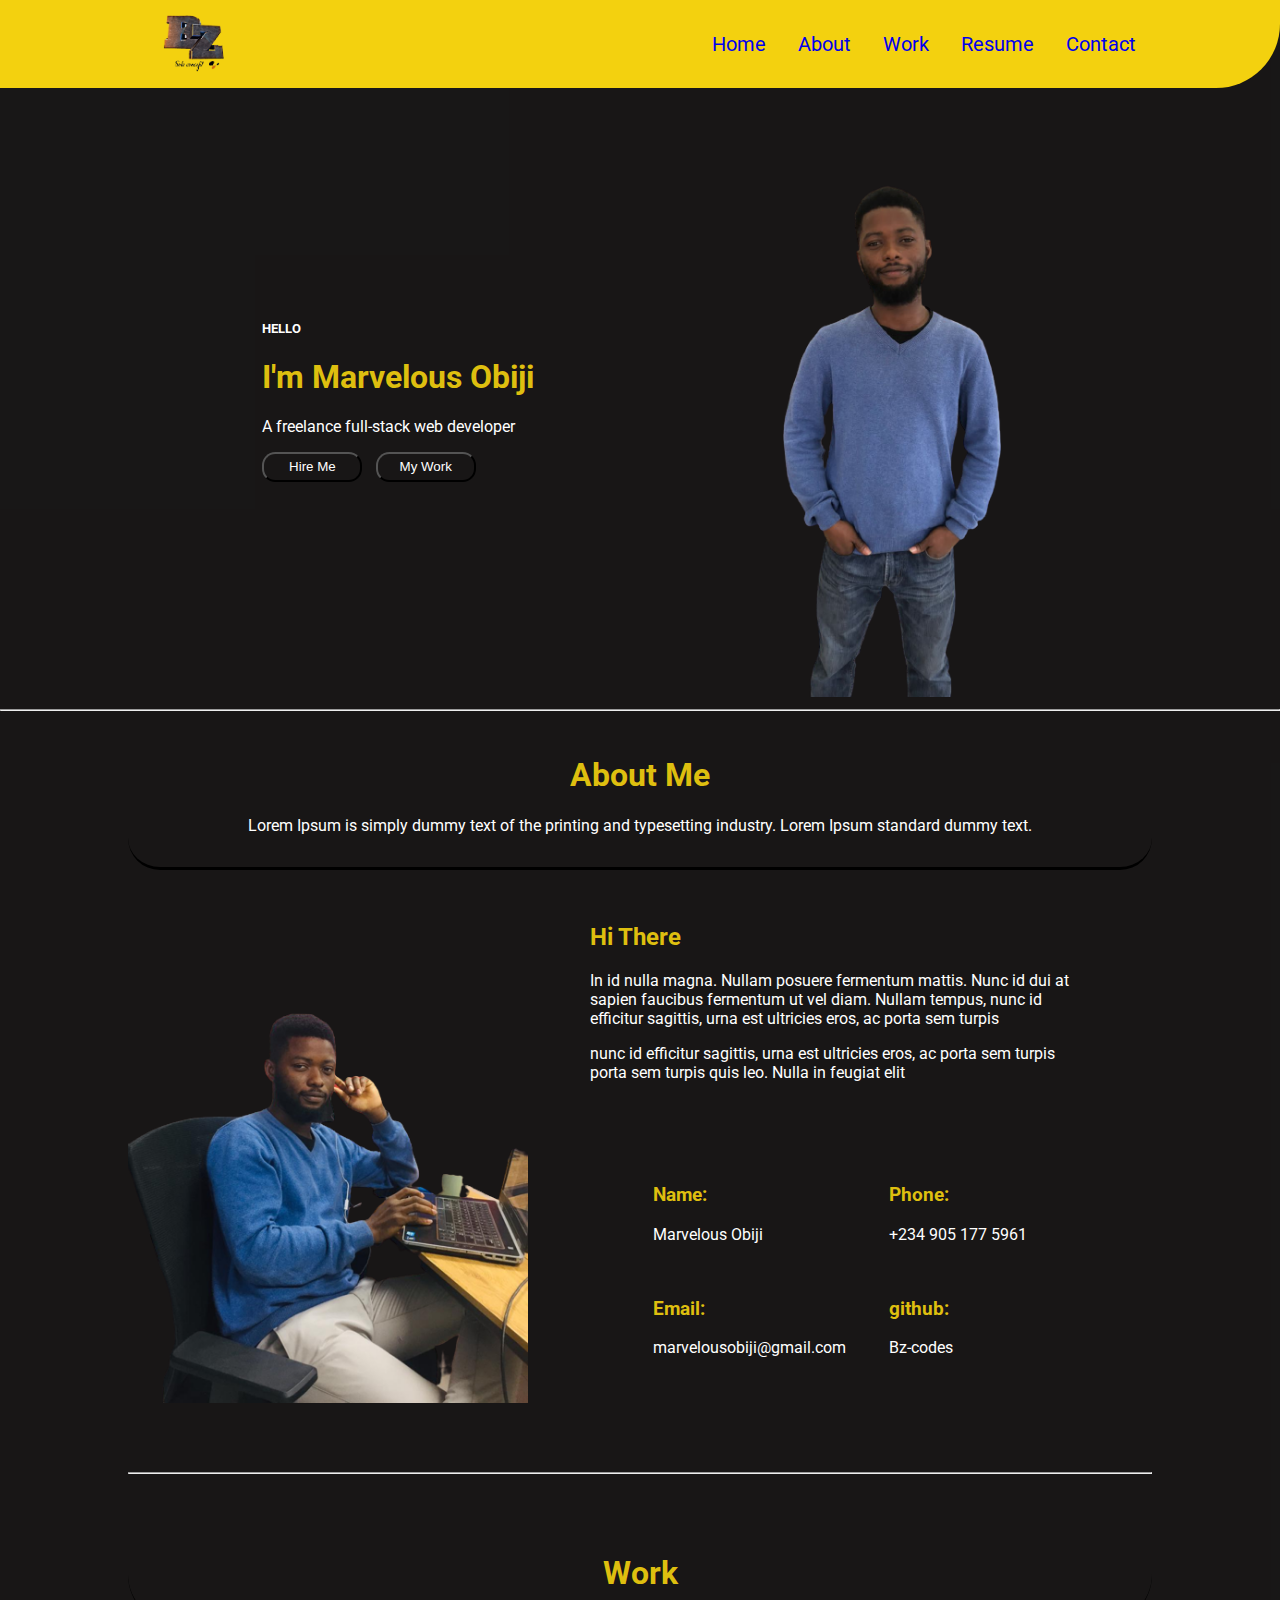
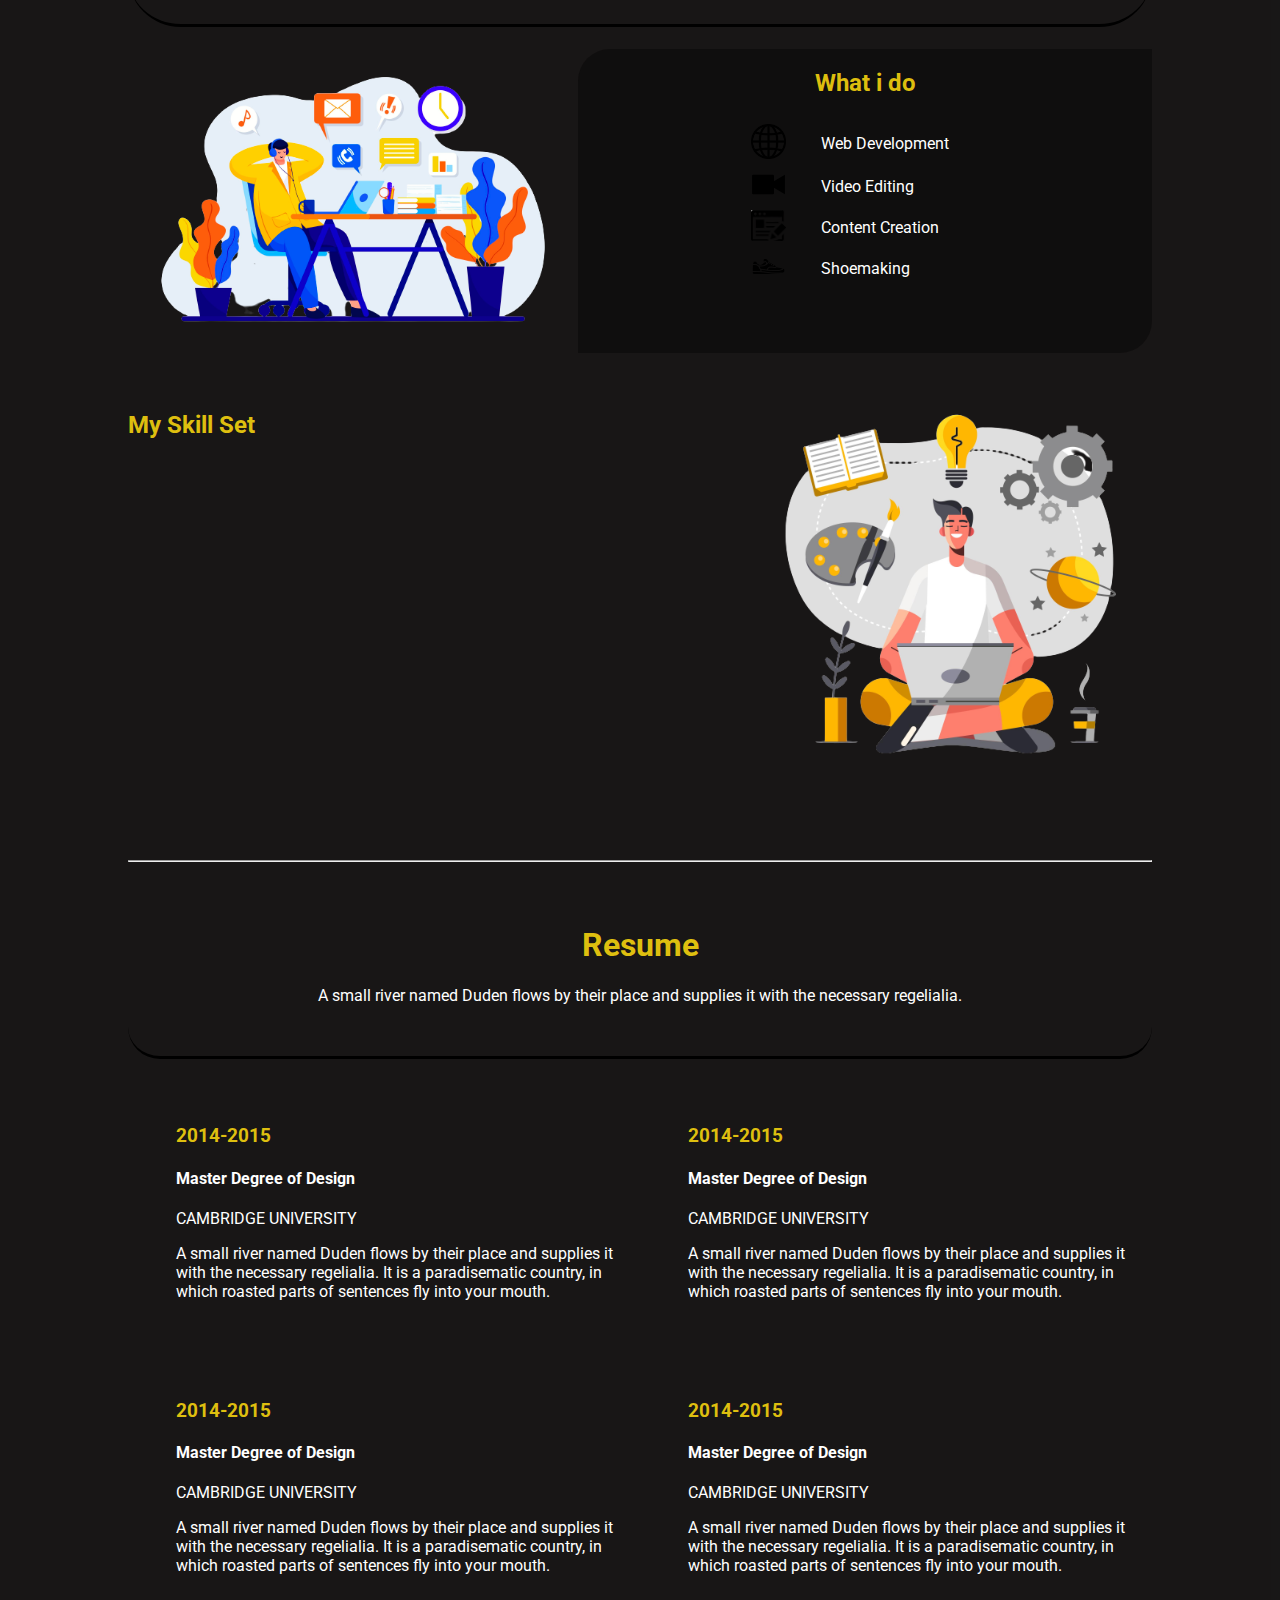
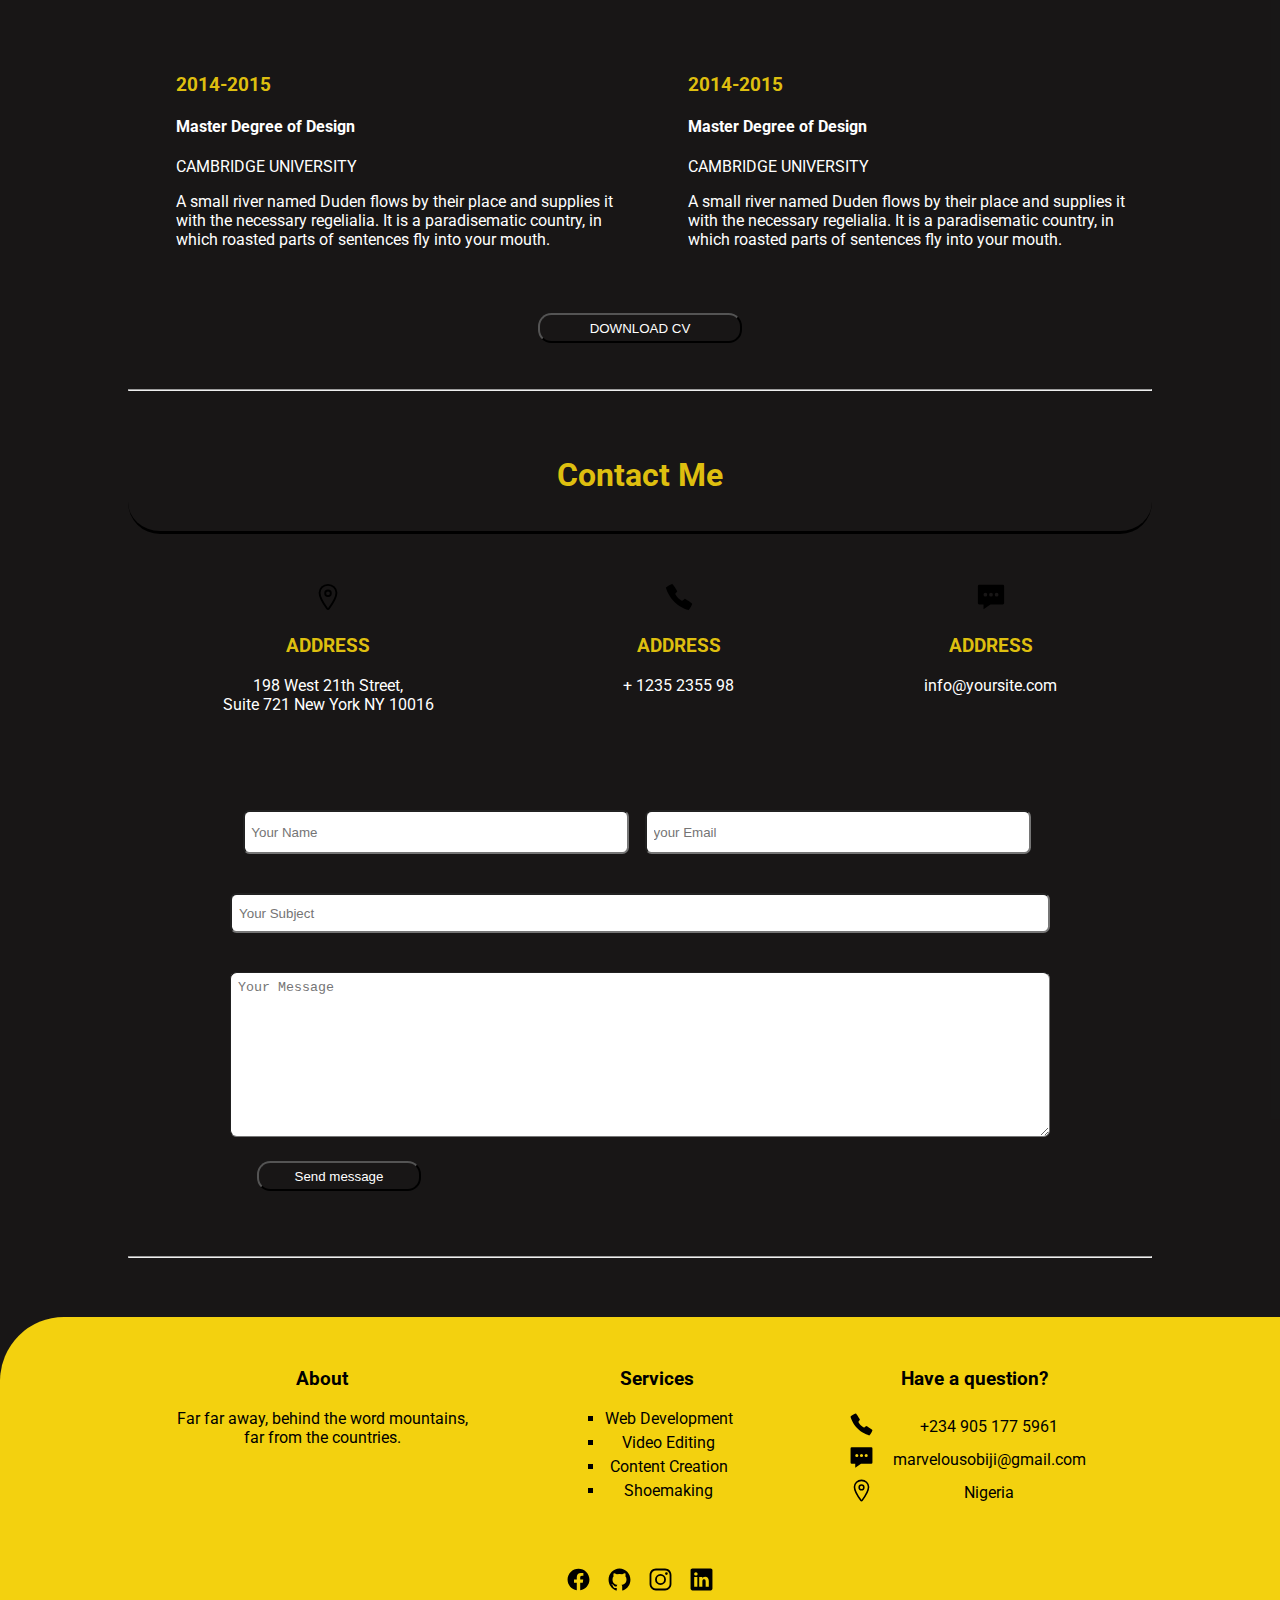
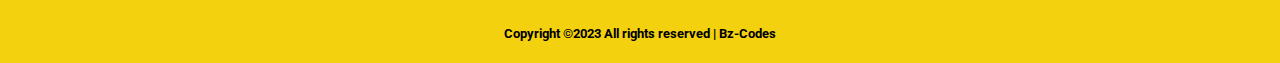
==== commit 73ded549: "Update index.html" ====
--- a/index.html
+++ b/index.html
@@ -147,8 +147,8 @@
         <div>
           <h2>My Skill Set</h2>
           <iframe
-            width="300"
-            height="200"
+            width="400"
+            height="300"
             src="https://www.youtube.com/embed/EoN_4fv3T7A"
             title="YouTube video player"
             frameborder="0"
--- a/style.css
+++ b/style.css
@@ -284,9 +284,9 @@
 
 .work2 {
     width: 100%;
-/*     display: flex; */
+    display: flex;
     /* flex-direction: row; */
-/*     justify-content: space-between; */
+    justify-content: space-between;
 
 
 }
